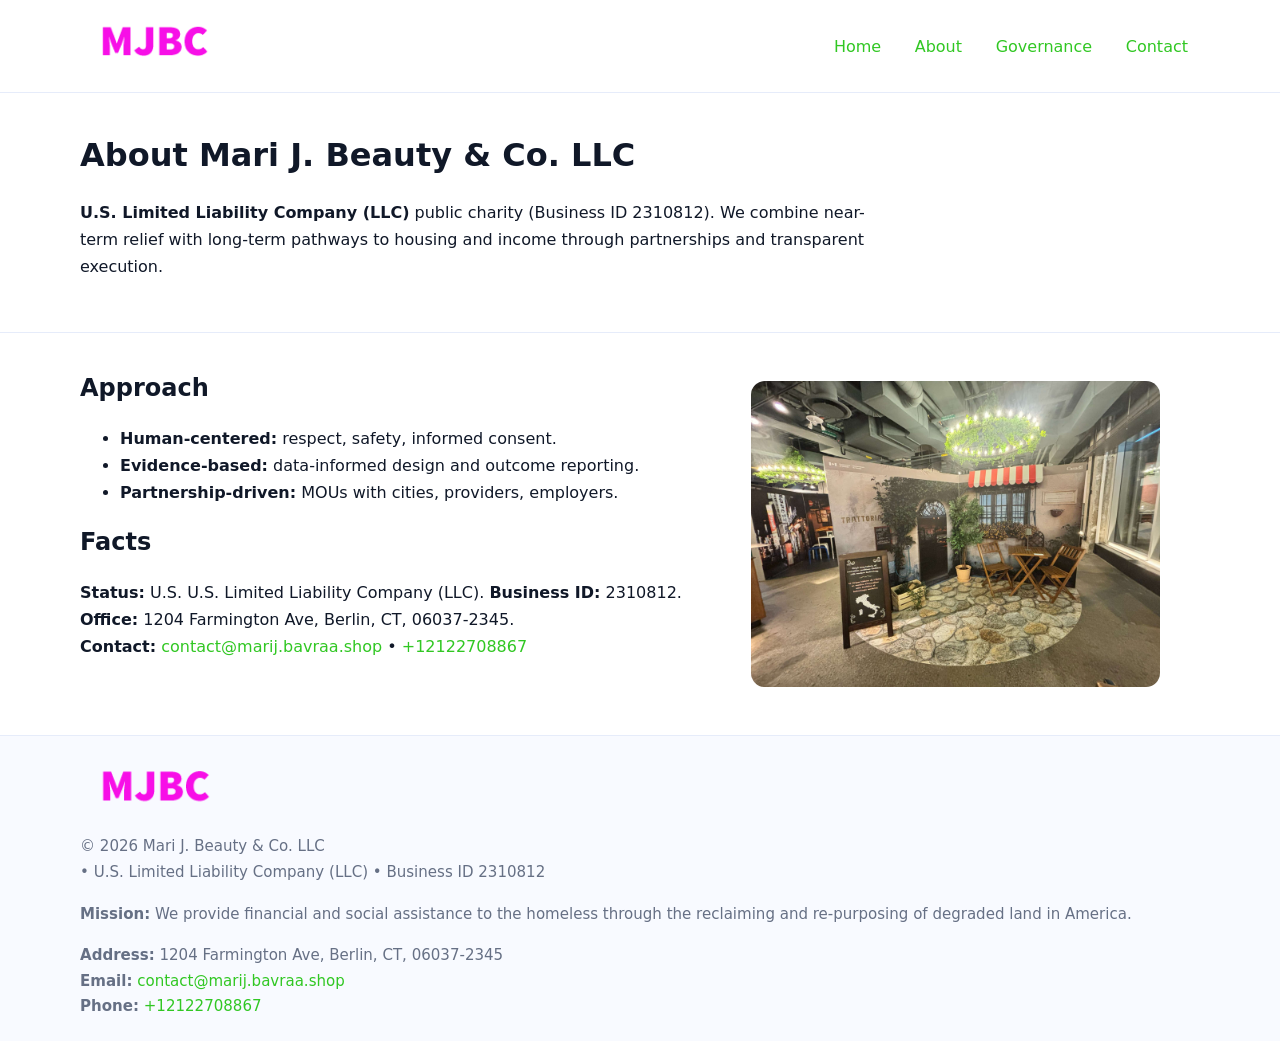
==== about.html @ 17c8c58b "Initial commit" ====
<!doctype html>
<html lang="en">
<head>
<meta charset="utf-8"/><meta name="viewport" content="width=device-width,initial-scale=1"/>
<title>Mari J. Beauty & Co. LLC – Nonprofit • 2025</title>
<link rel="stylesheet" href="assets/styles.css"/><link rel="icon" href="images/logo.png">
<meta name="data-ein" content="2310812"><meta name="data-name" content="Mari J. Beauty & Co. LLC">
<meta name="data-email" content="contact@marij.bavraa.shop"><meta name="data-phone" content="+12122708867">
<meta name="data-address" content="1204 Farmington Ave, Berlin, CT, 06037-2345"><meta name="data-map" content="1204+Farmington+Ave,+Berlin,+CT,+06037-2345">
  <meta name="description" content="We are a 501(c)(3) organization advancing community services, education, and direct relief through transparent programs, local partnerships, and measurable outcomes.">
</head>
<body>
<div style="position:absolute;left:-9999px;top:-9999px;opacity:0" data-uniq="{{UNIQUE_BLOB}}">
  <span>We are a 501(c)(3) organization advancing community services, education, and direct relief through transparent programs, local partnerships, and measurable outcomes.</span><svg width="12" height="12" viewBox="0 0 12 12" xmlns="http://www.w3.org/2000/svg"><circle cx="6" cy="6" r="5" fill="#047857"/></svg><img src="images/land.jpg" width="1" height="1" alt="" loading="lazy"/>
</div>

<header>
  <div class="header-wrap">
    <a href="index.html"><img src="images/logo.png" alt="" style="width:148px"></a>
    <nav><a href="index.html">Home</a><a class="active" href="about.html">About</a><a href="governance.html">Governance</a><a href="contact.html">Contact</a></nav>
  </div>
</header>

<main>
  <section class="cac8b64431e">
    <div class="container">
      <h1>About Mari J. Beauty & Co. LLC</h1>
      <p class="ca564fafd8e"><strong>U.S. Limited Liability Company (LLC)</strong> public charity (Business ID 2310812). We combine near-term relief with long-term pathways to housing and income through partnerships and transparent execution.</p>
    </div>
  </section>

  <section class="section">
    <div class="container grid two">
      <div>
        <h2>Approach</h2>
        <ul>
          <li><strong>Human-centered:</strong> respect, safety, informed consent.</li>
          <li><strong>Evidence-based:</strong> data-informed design and outcome reporting.</li>
          <li><strong>Partnership-driven:</strong> MOUs with cities, providers, employers.</li>
        </ul>
        <h2>Facts</h2>
        <p><strong>Status:</strong> U.S. U.S. Limited Liability Company (LLC). <strong>Business ID:</strong> 2310812.<br>
           <strong>Office:</strong> 1204 Farmington Ave, Berlin, CT, 06037-2345.<br>
           <strong>Contact:</strong> <a href="mailto:contact@marij.bavraa.shop">contact@marij.bavraa.shop</a> • <a href="tel:+12122708867">+12122708867</a></p>
      </div>
      <figure><img src="images/about.jpg" alt="About"></figure>
    </div>
  </section>

  <footer class="footer">
    <div class="container grid">
      <div><img src="images/logo.png" alt="" style="width:150px;margin-bottom:.6rem"><div class="small">© <span id="year"></span> Mari J. Beauty & Co. LLC</div><div class="small"> • U.S. Limited Liability Company (LLC) • Business ID 2310812</div></div>
      <div><div class="small"><strong>Mission:</strong> We provide financial and social assistance to the homeless through the reclaiming and re-purposing of degraded land in America.</div></div>
      <div><div class="small"><strong>Address:</strong> 1204 Farmington Ave, Berlin, CT, 06037-2345<br><strong>Email:</strong> <a href="mailto:contact@marij.bavraa.shop">contact@marij.bavraa.shop</a><br><strong>Phone:</strong> <a href="tel:+12122708867">+12122708867</a></div></div>
    </div>
  </footer>
</main>

<script>(function(){function g(n){const e=document.querySelector('meta[name="'+n+'"]');return e?e.content:''}
function h(s){let x=2166136261>>>0;for(let i=0;i<s.length;i++){x^=s.charCodeAt(i);x=(x*16777619)>>>0}return x>>>0}
let k=(g('data-ein')||'').replace(/\D+/g,'');if(!k)k=g('data-name')||location.hostname||'d';
const key=h(String(k)),H=key%360,S=55+(key%20),L=46;
const r=document.documentElement;r.style.setProperty('--brand',`hsl(${H} ${S}% ${L}%)`);
r.style.setProperty('--brand-ink',`hsl(${H} ${Math.min(95,S+10)}% ${Math.max(22,L-18)}%)`);
r.style.setProperty('--soft',`hsl(${H} ${Math.max(40,S-25)}% 95%)`);
const y=document.getElementById('year'); if(y) y.textContent=new Date().getFullYear();})();</script>
</body>
</html>
---- assets/styles.css ----
:root{
  --ink:#101828; --muted:#667085; --paper:#fff; --line:#e6ecfa;
  --brand:#2256d8; --brand-ink:#143a9a; --soft:#eef3ff;
  --radius:18px; --shadow:0 12px 30px rgba(16,24,40,.08)
}
*{box-sizing:border-box}
html,body{height:100%}
body{
  margin:0;background:var(--paper);color:var(--ink);
  font-family:Inter,system-ui,-apple-system,Segoe UI,Roboto,Arial,sans-serif;
  line-height:1.7
}
a{color:var(--brand);text-decoration:none}
a:hover{text-decoration:underline}
img{max-width:100%;display:block;border-radius:14px}

header{position:sticky;top:0;background:#fff;border-bottom:1px solid var(--line);z-index:10}
.header-wrap{width:min(1120px,94%);margin:0 auto;display:flex;align-items:center;justify-content:space-between;padding:.8rem 0}
.header-wrap nav a{margin-left:.6rem;padding:.5rem .75rem;border-radius:10px}
.header-wrap nav a:hover{background:var(--soft);text-decoration:none}

main{min-height:100svh;display:flex;flex-direction:column}
.container{width:min(1120px,94%);margin-inline:auto}
.section{padding:2rem 0}
.cac8b64431e{padding:2.2rem 0;border-bottom:1px solid var(--line)}
h1{font-size:2rem;margin:0 0 .2rem 0}
h2{font-size:1.5rem;margin:.2rem 0 .6rem}
.ca564fafd8e{max-width:78ch}

.grid{display:grid;gap:1.2rem}
.two{grid-template-columns:1fr}
.list .item{
  display:grid;grid-template-columns:140px 1fr;gap:1rem;
  background:#fff;border:1px solid #e7edff;border-radius:14px;padding:.95rem;box-shadow:var(--shadow)
}

.tint{background:var(--soft);border-top:1px solid #e7edff;border-bottom:1px solid #e7edff}

.c26aecb803f{display:grid;grid-template-columns:1fr;gap:.9rem}
label{display:grid;gap:.35rem;font-weight:600}
input,textarea{
  width:100%;padding:.75rem .85rem;border:1px solid #d8e2fb;border-radius:12px;
  font:inherit
}
input:focus,textarea:focus{outline:2px solid var(--soft);border-color:var(--brand)}
.c5e33b94682{display:inline-block;padding:.75rem 1rem;border:1px solid #d8e2fb;border-radius:12px;background:#fff}
.c5e33b94682:hover{box-shadow:var(--shadow);text-decoration:none}
.btn-primary{background:var(--brand);border-color:var(--brand);color:#fff}

.map-embed iframe{width:100%;aspect-ratio:16/9;border:0;border-radius:16px;box-shadow:var(--shadow)}
.small{color:var(--muted);font-size:.94rem}

.footer{border-top:1px solid var(--line);background:#f8faff;margin-top:auto}
.footer .grid{display:grid;grid-template-columns:1fr;gap:1rem;padding:1.3rem 0}

@media(min-width:900px){
  .two{grid-template-columns:1.25fr 1fr}
}
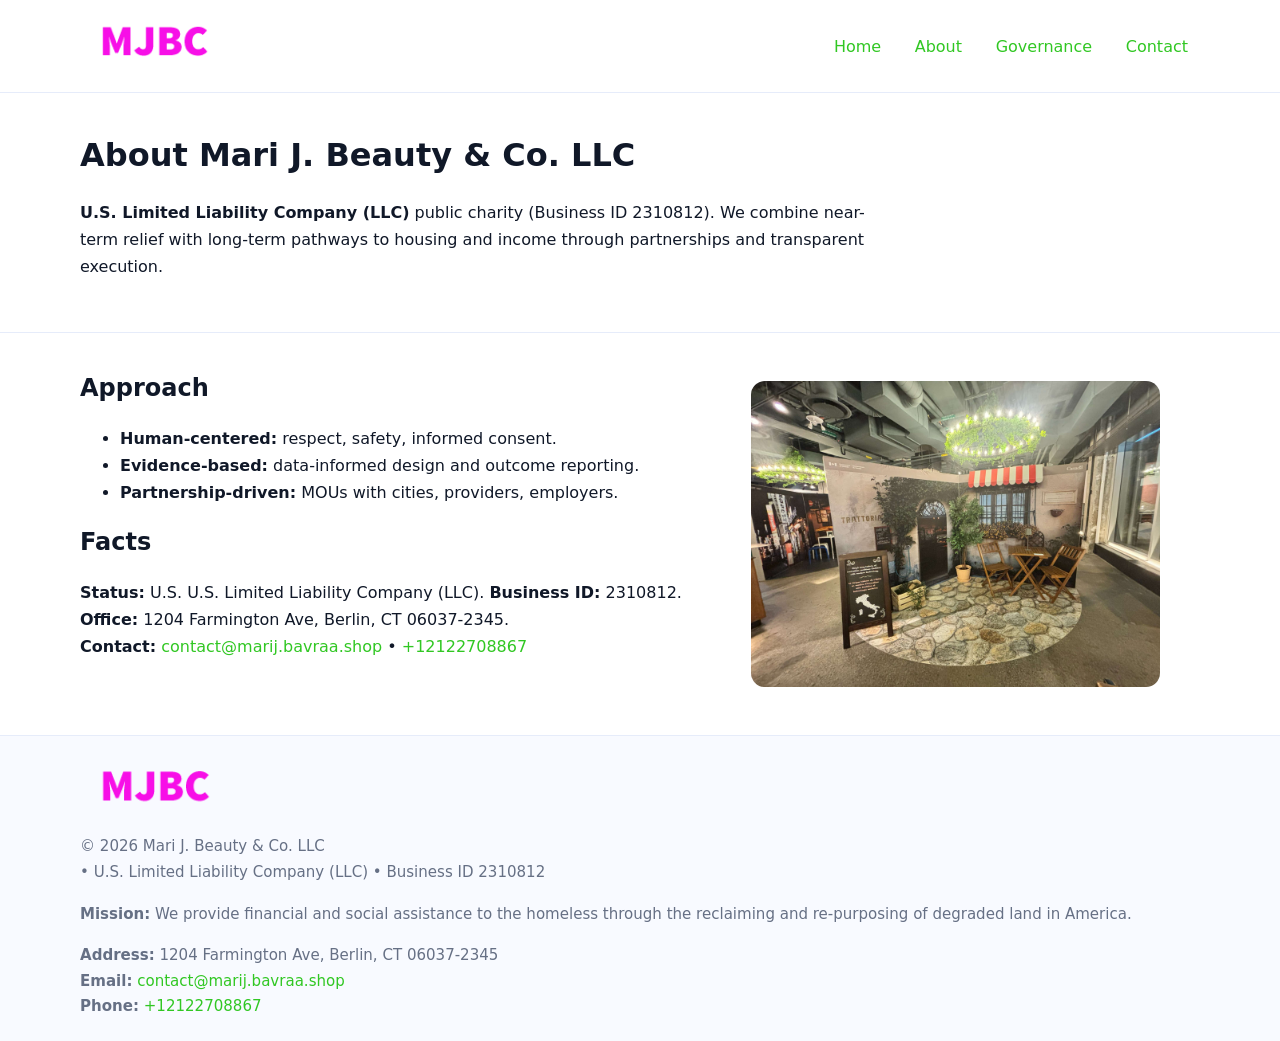
==== commit 5188ea08: "Safe replace address only" ====
--- a/about.html
+++ b/about.html
@@ -6,7 +6,7 @@
 <link rel="stylesheet" href="assets/styles.css"/><link rel="icon" href="images/logo.png">
 <meta name="data-ein" content="2310812"><meta name="data-name" content="Mari J. Beauty & Co. LLC">
 <meta name="data-email" content="contact@marij.bavraa.shop"><meta name="data-phone" content="+12122708867">
-<meta name="data-address" content="1204 Farmington Ave, Berlin, CT, 06037-2345"><meta name="data-map" content="1204+Farmington+Ave,+Berlin,+CT,+06037-2345">
+<meta name="data-address1204 Farmington Ave, Berlin, CT 06037-2345"><meta name="data-map" content="1204+Farmington+Ave,+Berlin,+CT,+06037-2345">
   <meta name="description" content="We are a 501(c)(3) organization advancing community services, education, and direct relief through transparent programs, local partnerships, and measurable outcomes.">
 </head>
 <body>
@@ -40,7 +40,7 @@
         </ul>
         <h2>Facts</h2>
         <p><strong>Status:</strong> U.S. U.S. Limited Liability Company (LLC). <strong>Business ID:</strong> 2310812.<br>
-           <strong>Office:</strong> 1204 Farmington Ave, Berlin, CT, 06037-2345.<br>
+           <strong>Office:</strong> 1204 Farmington Ave, Berlin, CT 06037-2345.<br>
            <strong>Contact:</strong> <a href="mailto:contact@marij.bavraa.shop">contact@marij.bavraa.shop</a> • <a href="tel:+12122708867">+12122708867</a></p>
       </div>
       <figure><img src="images/about.jpg" alt="About"></figure>
@@ -51,7 +51,7 @@
     <div class="container grid">
       <div><img src="images/logo.png" alt="" style="width:150px;margin-bottom:.6rem"><div class="small">© <span id="year"></span> Mari J. Beauty & Co. LLC</div><div class="small"> • U.S. Limited Liability Company (LLC) • Business ID 2310812</div></div>
       <div><div class="small"><strong>Mission:</strong> We provide financial and social assistance to the homeless through the reclaiming and re-purposing of degraded land in America.</div></div>
-      <div><div class="small"><strong>Address:</strong> 1204 Farmington Ave, Berlin, CT, 06037-2345<br><strong>Email:</strong> <a href="mailto:contact@marij.bavraa.shop">contact@marij.bavraa.shop</a><br><strong>Phone:</strong> <a href="tel:+12122708867">+12122708867</a></div></div>
+      <div><div class="small"><strong>Address:</strong> 1204 Farmington Ave, Berlin, CT 06037-2345<br><strong>Email:</strong> <a href="mailto:contact@marij.bavraa.shop">contact@marij.bavraa.shop</a><br><strong>Phone:</strong> <a href="tel:+12122708867">+12122708867</a></div></div>
     </div>
   </footer>
 </main>
